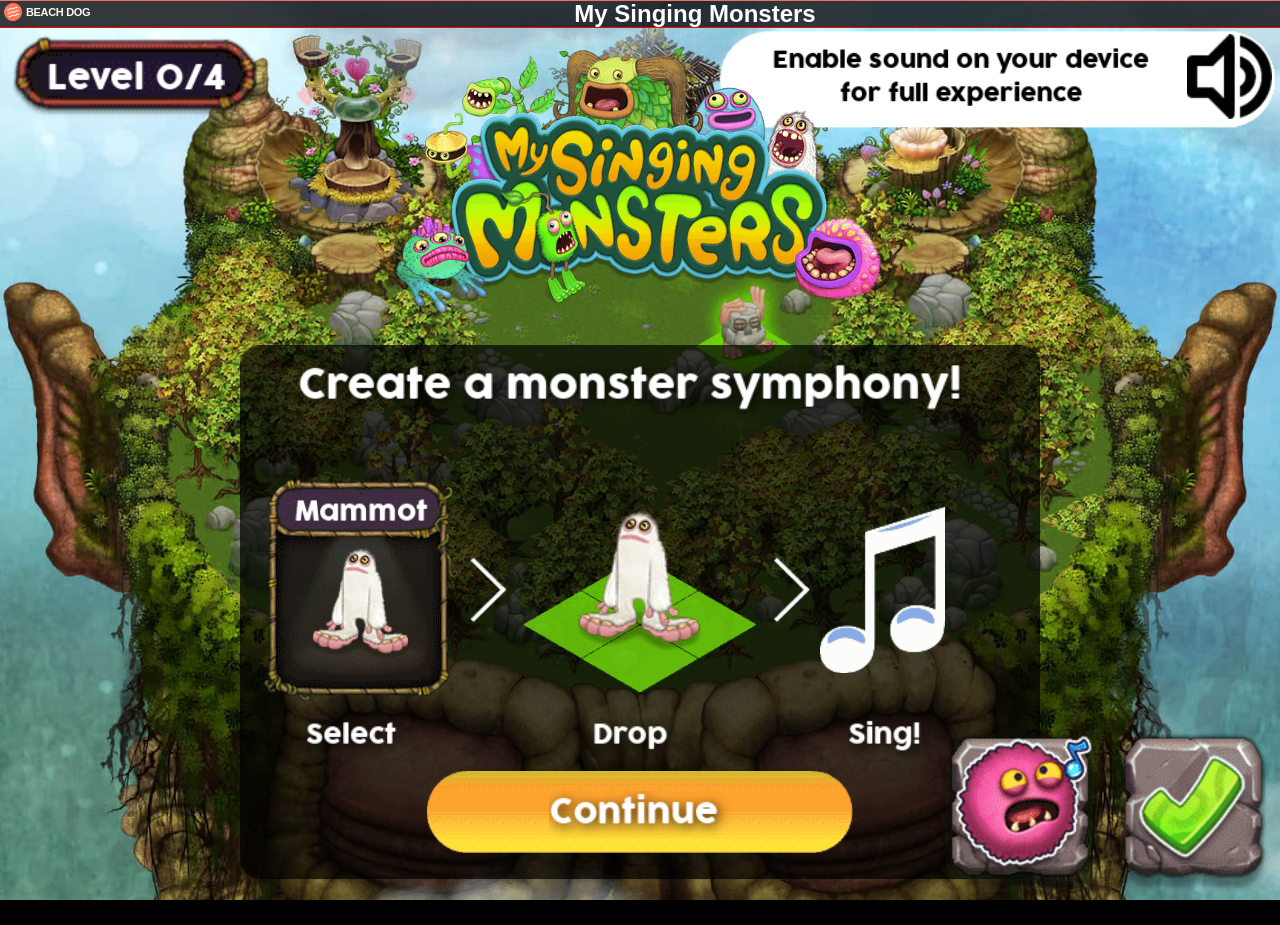
==== public/playables/bigbl_mysin/index.html @ 5920b6f5 "hosting gallery collection v1" ====
<!DOCTYPE HTML>
<html>
<head>
<meta charset="UTF-8">
<meta name="viewport" content="width=device-width, initial-scale=1, maximum-scale=1, user-scalable=no, viewport-fit=cover">
<title>My Singing Monsters</title>
<link rel="stylesheet" href="css/mraid_wrapper.min.css">
</head>
<body>
<script>
  var dev_params = { dev_nomraid: 1 };
  var ad_name = "bigbl_mysin";
  var ad_title = "My Singing Monsters";
  var ad_hash = "";
  var ad_webroot = ".";
  var ad_logroot = "";
  var ad_splash_image = "img/icon.jpg";
  var ad_orientation = (window.innerHeight < window.innerWidth) ? "landscape" : "portrait";
  var ad_close_position = "none";
  var ad_app_store_url = "https://itunes.apple.com/app/my-singing-monsters/id521671873";
  var ad_google_play_url = "https://play.google.com/store/apps/details?id=com.bigbluebubble.singingmonsters.full";
  var ad_click_dest = (/android/i.test(navigator.userAgent)) ? ad_google_play_url : ad_app_store_url;
  var ad_has_custom_load_screen = false;
  var ad_close_duration = 5000;
  var ad_close_countdown = true;
  var ad_exchange = "mopub";
  var ad_getapp_instead_of_title = false;
  var ad_dynamic_parameters = "";
  var ad_advertising_label_lang = "";
  var ad_show_age_ratings = "";
  var ad_analytics_sample_rate = 0;
  var ad_geo_city = "";
  var ad_geo_country = "";
</script>
<script src="js/code.js"></script>
<div id="creative"></div>
</body>
</html>
---- public/playables/bigbl_mysin/css/mraid_wrapper.min.css ----
#creative,#splash,body,html{height:100%}#btn-gettheapp,#splash,body{overflow:hidden}#ad_header,#splash{text-align:center;width:100%}#ad_header,#creative,#splash,body,html{width:100%}#splash_wait,.ad_title{font-family:Muli,Arial,Helvetica,sans-serif;color:#fff}@font-face{font-family:cocogoose;src:url(cocogoose.woff) format('woff')}body{margin:0 0 1px;padding:0;background:#000;-webkit-user-select:none}iframe{display:block;margin:0 auto}#creative{touch-action:none;user-select:none;-webkit-tap-highlight-color:transparent;cursor:auto;z-index:1}#splash{position:absolute;background:#222}.bg-shadow{position:fixed!important;display:block}#splash img,#splash_icon,#splash_loading,#splash_wait{position:relative}.blur{-webkit-filter:blur(15px);-moz-filter:blur(15px);-o-filter:blur(15px);-ms-filter:blur(15px);filter:blur(15px)}#splash img{z-index:3;max-width:145px;-webkit-filter:drop-shadow(0 0 20px rgba(255,255,255,.4))}#splash_icon{margin:32px 0 15px;z-index:100;border-radius:4px}#splash_wait{z-index:3;margin:20px 0 4px;font-size:1.1em}#splash_loading{z-index:3;margin:0 auto;width:135px;height:41px}#splash_loading_bar{position:absolute;top:16px;left:0;height:12px;border-radius:5px;background-color:#81BF00}#splash_loading_bar_full{position:absolute;top:14px;left:0;width:129px;height:10px;border-radius:8px;background-color:none;border:3px solid #FA9500}#splash_loading_bar_full img{width:0}#ad_header{height:26px;background:#0b0d12;border-top:1px solid #f76f5f;border-bottom:1px solid red;position:fixed;top:0;background-color:rgba(11,13,18,.82);z-index:110}#ad_header.tall{height:38px;background-color:#0b0d12}#ad_header_logo{width:100px;height:100%;background:none;background:none,linear-gradient(transparent,transparent);background-size:contain;background-repeat:no-repeat;background-position:center}.ad_header_logo_left{position:absolute;left:4px;top:0}.ad_header_logo_left_safe_area{float:left;max-width:70px;margin-left:12px;position:absolute;top:0;left:0}.ad_header_logo_right{position:absolute;right:4px;top:0}.ad_header_logo_right_safe_area{float:right;max-width:70px;margin-right:12px;position:absolute;top:0;right:0}.ad_title{padding-top:0;display:flex;align-items:center;justify-content:center;margin:0 auto;height:100%;font-size:20px;line-height:20px;font-weight:700;cursor:pointer}.tall .ad_header_logo_left{top:0}.ad_title_safe_area{display:none}#ad_title a{text-decoration:none;color:#fff}#close_zone{z-index:100;cursor:pointer;font-size:25%}.close_zone_left{position:absolute;top:2px;left:2px}.close_zone_left_safe_area{position:absolute;top:2px;left:2px;margin-left:14px}.close_zone_right{position:absolute;top:2px;right:2px}.close_zone_right_safe_area{position:absolute;top:2px;right:2px;margin-right:14px}.close_timer_right,.close_timer_right_safe_area{top:6px;right:10px;position:absolute}#close_timer{color:#fff;font:400 1em/normal Arial,Helvetica,sans-serif}.close_timer_left{position:absolute;top:6px;left:10px}.close_timer_left_safe_area{position:absolute;top:6px;left:10px;margin-left:14px}.close_timer_right_safe_area{margin-right:14px}.close-button{display:inline-block;-webkit-box-sizing:content-box;-moz-box-sizing:content-box;box-sizing:content-box;width:.75em;height:.75em;position:relative;border:none;-webkit-border-radius:1em;border-radius:1em;font:400 8em/normal Arial,Helvetica,sans-serif;color:rgba(0,0,0,1);-o-text-overflow:clip;text-overflow:clip;background:#111;top:-1px}.close-button::after,.close-button::before{display:inline-block;width:.45em;height:.1em;left:.155em;border:none;font:400 100%/normal Arial,Helvetica,sans-serif;-o-text-overflow:clip;text-overflow:clip;background:#fff;text-shadow:none}.close-button::before{-webkit-box-sizing:content-box;-moz-box-sizing:content-box;box-sizing:content-box;position:absolute;content:"";top:.33em;color:rgba(0,0,0,1);-webkit-transform:rotateZ(45deg);transform:rotateZ(45deg)}.close-button::after{-webkit-box-sizing:content-box;-moz-box-sizing:content-box;box-sizing:content-box;position:absolute;content:"";top:.33em;color:rgba(0,0,0,1);-webkit-transform:rotateZ(-45deg);transform:rotateZ(-45deg)}#orientation,#unavailable{width:100%;position:fixed}#btn-gettheapp,#unavailable{color:#fff;text-align:center}.close-button-alt{font-size:6em}.close-button-alt:after,.close-button-alt:before{background:#999}#splash_footer{width:100%;height:50px;z-index:3;position:absolute;bottom:10px;left:0}#splash_footer_logo{margin:0 auto;position:relative;left:2px;width:100px;height:100%;background:none;background:none,linear-gradient(transparent,transparent);background-size:contain;background-repeat:no-repeat;background-position:center center}#orientation{height:100%;left:0;background-color:#000;background-image:none;background-size:contain;background-repeat:no-repeat;background-position:center;display:none;z-index:120}#btn-gettheapp{background:#589B5F!important;border-radius:3px;-webkit-border-radius:3;-moz-border-radius:3;font-family:Muli,Arial,Helvetica,sans-serif;font-size:14px;text-decoration:none;padding-left:10px;padding-right:10px;top:-1px;position:relative;height:23px;vertical-align:middle;width:98px;margin:0 auto;line-height:22px}#unavailable{top:45%;height:auto;font-size:xx-large;z-index:1}.ageRatingIcon{height:22px;width:22px;margin-left:4px}div.ageRatingIcon{background-image:none;background-size:contain;background-repeat:no-repeat}#ad_header_logo.ad_header_logo_left{display:flex!important;align-items:center;gap:4px;width:auto;height:22px;background:none!important}#ad_header_logo .bd-mark{display:grid;place-items:center;width:18px;height:18px;border-radius:50%;background:#ff765d;color:#fff9ed;transform:rotate(-13deg);flex:none}#ad_header_logo .bd-mark svg{width:12px;height:12px;display:block}#ad_header_logo .bd-name{color:#fff9ed;font-family:Arial,Helvetica,sans-serif;font-size:11px;font-weight:800;letter-spacing:-.03em;line-height:1;text-transform:uppercase;white-space:nowrap}#ad_title{height:100%}
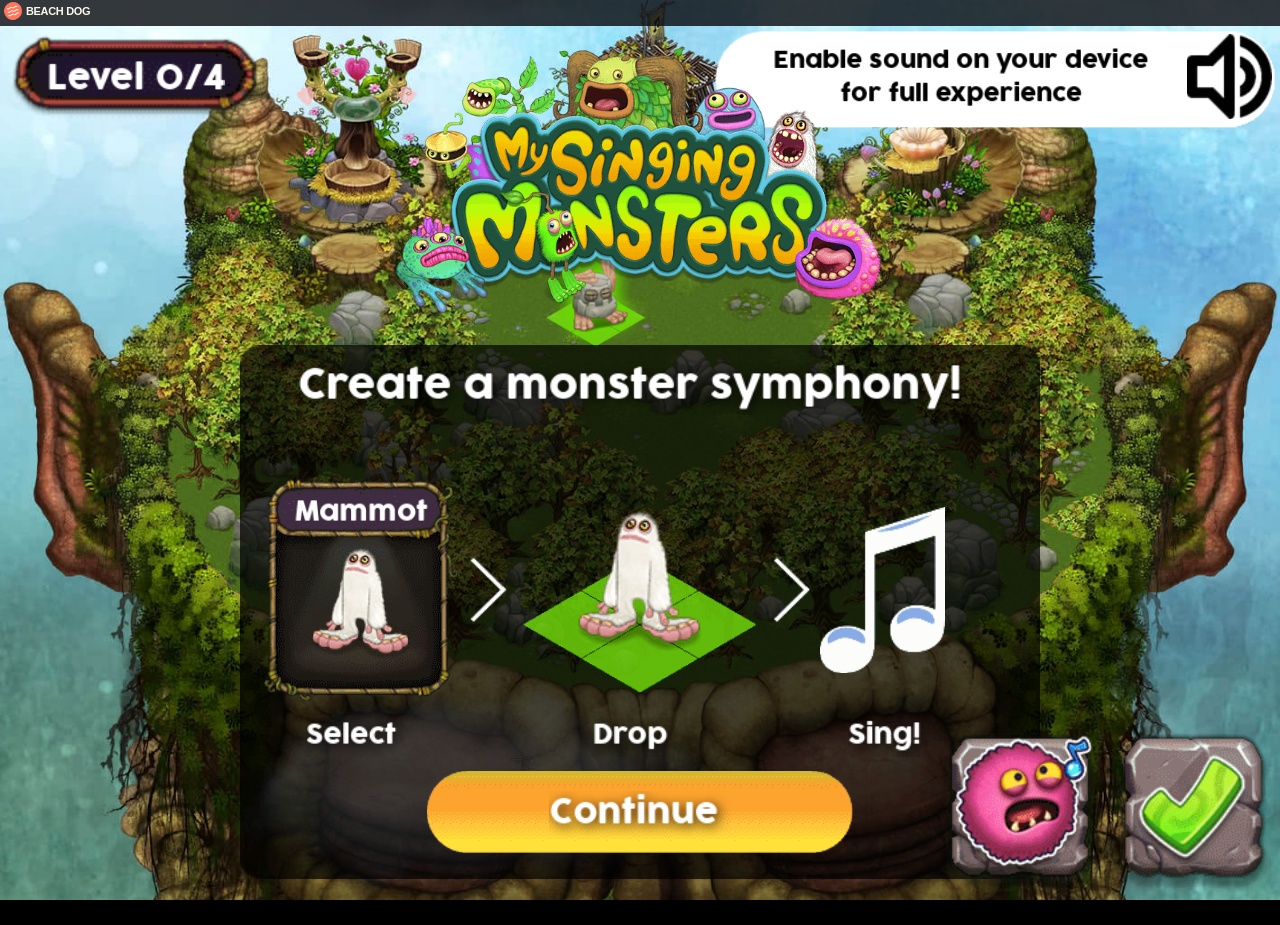
==== commit b9f1a92b: "Google Analytics tracking" ====
--- a/public/playables/bigbl_mysin/index.html
+++ b/public/playables/bigbl_mysin/index.html
@@ -33,6 +33,7 @@
   var ad_geo_country = "";
 </script>
 <script src="js/code.js"></script>
+<script src="../ga-bridge.js"></script>
 <div id="creative"></div>
 </body>
 </html>
--- a/public/playables/bigbl_mysin/css/mraid_wrapper.min.css
+++ b/public/playables/bigbl_mysin/css/mraid_wrapper.min.css
@@ -1 +1 @@
-#creative,#splash,body,html{height:100%}#btn-gettheapp,#splash,body{overflow:hidden}#ad_header,#splash{text-align:center;width:100%}#ad_header,#creative,#splash,body,html{width:100%}#splash_wait,.ad_title{font-family:Muli,Arial,Helvetica,sans-serif;color:#fff}@font-face{font-family:cocogoose;src:url(cocogoose.woff) format('woff')}body{margin:0 0 1px;padding:0;background:#000;-webkit-user-select:none}iframe{display:block;margin:0 auto}#creative{touch-action:none;user-select:none;-webkit-tap-highlight-color:transparent;cursor:auto;z-index:1}#splash{position:absolute;background:#222}.bg-shadow{position:fixed!important;display:block}#splash img,#splash_icon,#splash_loading,#splash_wait{position:relative}.blur{-webkit-filter:blur(15px);-moz-filter:blur(15px);-o-filter:blur(15px);-ms-filter:blur(15px);filter:blur(15px)}#splash img{z-index:3;max-width:145px;-webkit-filter:drop-shadow(0 0 20px rgba(255,255,255,.4))}#splash_icon{margin:32px 0 15px;z-index:100;border-radius:4px}#splash_wait{z-index:3;margin:20px 0 4px;font-size:1.1em}#splash_loading{z-index:3;margin:0 auto;width:135px;height:41px}#splash_loading_bar{position:absolute;top:16px;left:0;height:12px;border-radius:5px;background-color:#81BF00}#splash_loading_bar_full{position:absolute;top:14px;left:0;width:129px;height:10px;border-radius:8px;background-color:none;border:3px solid #FA9500}#splash_loading_bar_full img{width:0}#ad_header{height:26px;background:#0b0d12;border-top:1px solid #f76f5f;border-bottom:1px solid red;position:fixed;top:0;background-color:rgba(11,13,18,.82);z-index:110}#ad_header.tall{height:38px;background-color:#0b0d12}#ad_header_logo{width:100px;height:100%;background:none;background:none,linear-gradient(transparent,transparent);background-size:contain;background-repeat:no-repeat;background-position:center}.ad_header_logo_left{position:absolute;left:4px;top:0}.ad_header_logo_left_safe_area{float:left;max-width:70px;margin-left:12px;position:absolute;top:0;left:0}.ad_header_logo_right{position:absolute;right:4px;top:0}.ad_header_logo_right_safe_area{float:right;max-width:70px;margin-right:12px;position:absolute;top:0;right:0}.ad_title{padding-top:0;display:flex;align-items:center;justify-content:center;margin:0 auto;height:100%;font-size:20px;line-height:20px;font-weight:700;cursor:pointer}.tall .ad_header_logo_left{top:0}.ad_title_safe_area{display:none}#ad_title a{text-decoration:none;color:#fff}#close_zone{z-index:100;cursor:pointer;font-size:25%}.close_zone_left{position:absolute;top:2px;left:2px}.close_zone_left_safe_area{position:absolute;top:2px;left:2px;margin-left:14px}.close_zone_right{position:absolute;top:2px;right:2px}.close_zone_right_safe_area{position:absolute;top:2px;right:2px;margin-right:14px}.close_timer_right,.close_timer_right_safe_area{top:6px;right:10px;position:absolute}#close_timer{color:#fff;font:400 1em/normal Arial,Helvetica,sans-serif}.close_timer_left{position:absolute;top:6px;left:10px}.close_timer_left_safe_area{position:absolute;top:6px;left:10px;margin-left:14px}.close_timer_right_safe_area{margin-right:14px}.close-button{display:inline-block;-webkit-box-sizing:content-box;-moz-box-sizing:content-box;box-sizing:content-box;width:.75em;height:.75em;position:relative;border:none;-webkit-border-radius:1em;border-radius:1em;font:400 8em/normal Arial,Helvetica,sans-serif;color:rgba(0,0,0,1);-o-text-overflow:clip;text-overflow:clip;background:#111;top:-1px}.close-button::after,.close-button::before{display:inline-block;width:.45em;height:.1em;left:.155em;border:none;font:400 100%/normal Arial,Helvetica,sans-serif;-o-text-overflow:clip;text-overflow:clip;background:#fff;text-shadow:none}.close-button::before{-webkit-box-sizing:content-box;-moz-box-sizing:content-box;box-sizing:content-box;position:absolute;content:"";top:.33em;color:rgba(0,0,0,1);-webkit-transform:rotateZ(45deg);transform:rotateZ(45deg)}.close-button::after{-webkit-box-sizing:content-box;-moz-box-sizing:content-box;box-sizing:content-box;position:absolute;content:"";top:.33em;color:rgba(0,0,0,1);-webkit-transform:rotateZ(-45deg);transform:rotateZ(-45deg)}#orientation,#unavailable{width:100%;position:fixed}#btn-gettheapp,#unavailable{color:#fff;text-align:center}.close-button-alt{font-size:6em}.close-button-alt:after,.close-button-alt:before{background:#999}#splash_footer{width:100%;height:50px;z-index:3;position:absolute;bottom:10px;left:0}#splash_footer_logo{margin:0 auto;position:relative;left:2px;width:100px;height:100%;background:none;background:none,linear-gradient(transparent,transparent);background-size:contain;background-repeat:no-repeat;background-position:center center}#orientation{height:100%;left:0;background-color:#000;background-image:none;background-size:contain;background-repeat:no-repeat;background-position:center;display:none;z-index:120}#btn-gettheapp{background:#589B5F!important;border-radius:3px;-webkit-border-radius:3;-moz-border-radius:3;font-family:Muli,Arial,Helvetica,sans-serif;font-size:14px;text-decoration:none;padding-left:10px;padding-right:10px;top:-1px;position:relative;height:23px;vertical-align:middle;width:98px;margin:0 auto;line-height:22px}#unavailable{top:45%;height:auto;font-size:xx-large;z-index:1}.ageRatingIcon{height:22px;width:22px;margin-left:4px}div.ageRatingIcon{background-image:none;background-size:contain;background-repeat:no-repeat}#ad_header_logo.ad_header_logo_left{display:flex!important;align-items:center;gap:4px;width:auto;height:22px;background:none!important}#ad_header_logo .bd-mark{display:grid;place-items:center;width:18px;height:18px;border-radius:50%;background:#ff765d;color:#fff9ed;transform:rotate(-13deg);flex:none}#ad_header_logo .bd-mark svg{width:12px;height:12px;display:block}#ad_header_logo .bd-name{color:#fff9ed;font-family:Arial,Helvetica,sans-serif;font-size:11px;font-weight:800;letter-spacing:-.03em;line-height:1;text-transform:uppercase;white-space:nowrap}#ad_title{height:100%}+#creative,#splash,body,html{height:100%}#btn-gettheapp,#splash,body{overflow:hidden}#ad_header,#splash{text-align:center;width:100%}#ad_header,#creative,#splash,body,html{width:100%}#splash_wait,.ad_title{font-family:Muli,Arial,Helvetica,sans-serif;color:#fff}@font-face{font-family:cocogoose;src:url(cocogoose.woff) format('woff')}body{margin:0 0 1px;padding:0;background:#000;-webkit-user-select:none}iframe{display:block;margin:0 auto}#creative{touch-action:none;user-select:none;-webkit-tap-highlight-color:transparent;cursor:auto;z-index:1}#splash{position:absolute;background:#222}.bg-shadow{position:fixed!important;display:block}#splash img,#splash_icon,#splash_loading,#splash_wait{position:relative}.blur{-webkit-filter:blur(15px);-moz-filter:blur(15px);-o-filter:blur(15px);-ms-filter:blur(15px);filter:blur(15px)}#splash img{z-index:3;max-width:145px;-webkit-filter:drop-shadow(0 0 20px rgba(255,255,255,.4))}#splash_icon{margin:32px 0 15px;z-index:100;border-radius:4px}#splash_wait{z-index:3;margin:20px 0 4px;font-size:1.1em}#splash_loading{z-index:3;margin:0 auto;width:135px;height:41px}#splash_loading_bar{position:absolute;top:16px;left:0;height:12px;border-radius:5px;background-color:#81BF00}#splash_loading_bar_full{position:absolute;top:14px;left:0;width:129px;height:10px;border-radius:8px;background-color:none;border:3px solid #FA9500}#splash_loading_bar_full img{width:0}#ad_header{height:26px;position:fixed;top:0;background-color:rgba(11,13,18,.82);z-index:110}#ad_header.tall{height:38px;}#ad_header_logo{width:100px;height:100%;background:none;background:none,linear-gradient(transparent,transparent);background-size:contain;background-repeat:no-repeat;background-position:center}.ad_header_logo_left{position:absolute;left:4px;top:0}.ad_header_logo_left_safe_area{float:left;max-width:70px;margin-left:12px;position:absolute;top:0;left:0}.ad_header_logo_right{position:absolute;right:4px;top:0}.ad_header_logo_right_safe_area{float:right;max-width:70px;margin-right:12px;position:absolute;top:0;right:0}.ad_title{padding-top:0;display:flex;align-items:center;justify-content:center;margin:0 auto;height:100%;font-size:20px;line-height:20px;font-weight:700;cursor:pointer}.tall .ad_header_logo_left{top:0}.ad_title_safe_area{display:none}#ad_title a{text-decoration:none;color:#fff}#close_zone{z-index:100;cursor:pointer;font-size:25%}.close_zone_left{position:absolute;top:2px;left:2px}.close_zone_left_safe_area{position:absolute;top:2px;left:2px;margin-left:14px}.close_zone_right{position:absolute;top:2px;right:2px}.close_zone_right_safe_area{position:absolute;top:2px;right:2px;margin-right:14px}.close_timer_right,.close_timer_right_safe_area{top:6px;right:10px;position:absolute}#close_timer{color:#fff;font:400 1em/normal Arial,Helvetica,sans-serif}.close_timer_left{position:absolute;top:6px;left:10px}.close_timer_left_safe_area{position:absolute;top:6px;left:10px;margin-left:14px}.close_timer_right_safe_area{margin-right:14px}.close-button{display:inline-block;-webkit-box-sizing:content-box;-moz-box-sizing:content-box;box-sizing:content-box;width:.75em;height:.75em;position:relative;border:none;-webkit-border-radius:1em;border-radius:1em;font:400 8em/normal Arial,Helvetica,sans-serif;color:rgba(0,0,0,1);-o-text-overflow:clip;text-overflow:clip;background:#111;top:-1px}.close-button::after,.close-button::before{display:inline-block;width:.45em;height:.1em;left:.155em;border:none;font:400 100%/normal Arial,Helvetica,sans-serif;-o-text-overflow:clip;text-overflow:clip;background:#fff;text-shadow:none}.close-button::before{-webkit-box-sizing:content-box;-moz-box-sizing:content-box;box-sizing:content-box;position:absolute;content:"";top:.33em;color:rgba(0,0,0,1);-webkit-transform:rotateZ(45deg);transform:rotateZ(45deg)}.close-button::after{-webkit-box-sizing:content-box;-moz-box-sizing:content-box;box-sizing:content-box;position:absolute;content:"";top:.33em;color:rgba(0,0,0,1);-webkit-transform:rotateZ(-45deg);transform:rotateZ(-45deg)}#orientation,#unavailable{width:100%;position:fixed}#btn-gettheapp,#unavailable{color:#fff;text-align:center}.close-button-alt{font-size:6em}.close-button-alt:after,.close-button-alt:before{background:#999}#splash_footer{width:100%;height:50px;z-index:3;position:absolute;bottom:10px;left:0}#splash_footer_logo{margin:0 auto;position:relative;left:2px;width:100px;height:100%;background:none;background:none,linear-gradient(transparent,transparent);background-size:contain;background-repeat:no-repeat;background-position:center center}#orientation{height:100%;left:0;background-color:#000;background-image:none;background-size:contain;background-repeat:no-repeat;background-position:center;display:none;z-index:120}#btn-gettheapp{background:#589B5F!important;border-radius:3px;-webkit-border-radius:3;-moz-border-radius:3;font-family:Muli,Arial,Helvetica,sans-serif;font-size:14px;text-decoration:none;padding-left:10px;padding-right:10px;top:-1px;position:relative;height:23px;vertical-align:middle;width:98px;margin:0 auto;line-height:22px}#unavailable{top:45%;height:auto;font-size:xx-large;z-index:1}.ageRatingIcon{height:22px;width:22px;margin-left:4px}div.ageRatingIcon{background-image:none;background-size:contain;background-repeat:no-repeat}#ad_header_logo.ad_header_logo_left{display:flex!important;align-items:center;gap:4px;width:auto;height:22px;background:none!important}#ad_header_logo .bd-mark{display:grid;place-items:center;width:18px;height:18px;border-radius:50%;background:#ff765d;color:#fff9ed;transform:rotate(-13deg);flex:none}#ad_header_logo .bd-mark svg{width:12px;height:12px;display:block}#ad_header_logo .bd-name{color:#fff9ed;font-family:Arial,Helvetica,sans-serif;font-size:11px;font-weight:800;letter-spacing:-.03em;line-height:1;text-transform:uppercase;white-space:nowrap}#ad_title{height:100%;color:#fff9ed;font-family:Arial,Helvetica,sans-serif;font-size:12px;font-weight:800;letter-spacing:-.03em;line-height:1;text-transform:uppercase;white-space:nowrap}
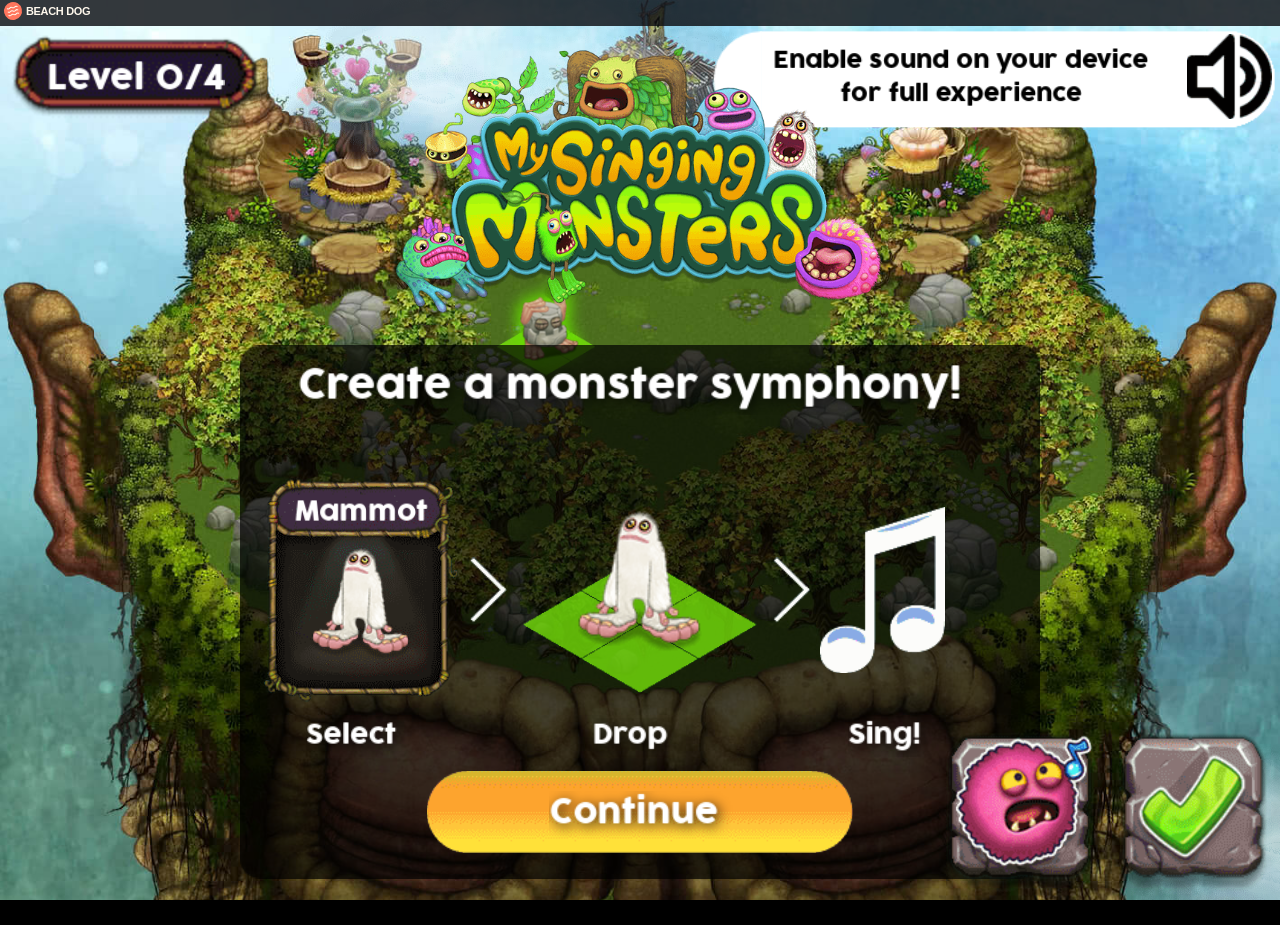
==== commit e19b1565: "failing impression call" ====
--- a/public/playables/bigbl_mysin/index.html
+++ b/public/playables/bigbl_mysin/index.html
@@ -32,6 +32,7 @@
   var ad_geo_city = "";
   var ad_geo_country = "";
 </script>
+<script src="../ga-bridge.js"></script>
 <script src="js/code.js"></script>
 <script src="../ga-bridge.js"></script>
 <div id="creative"></div>
